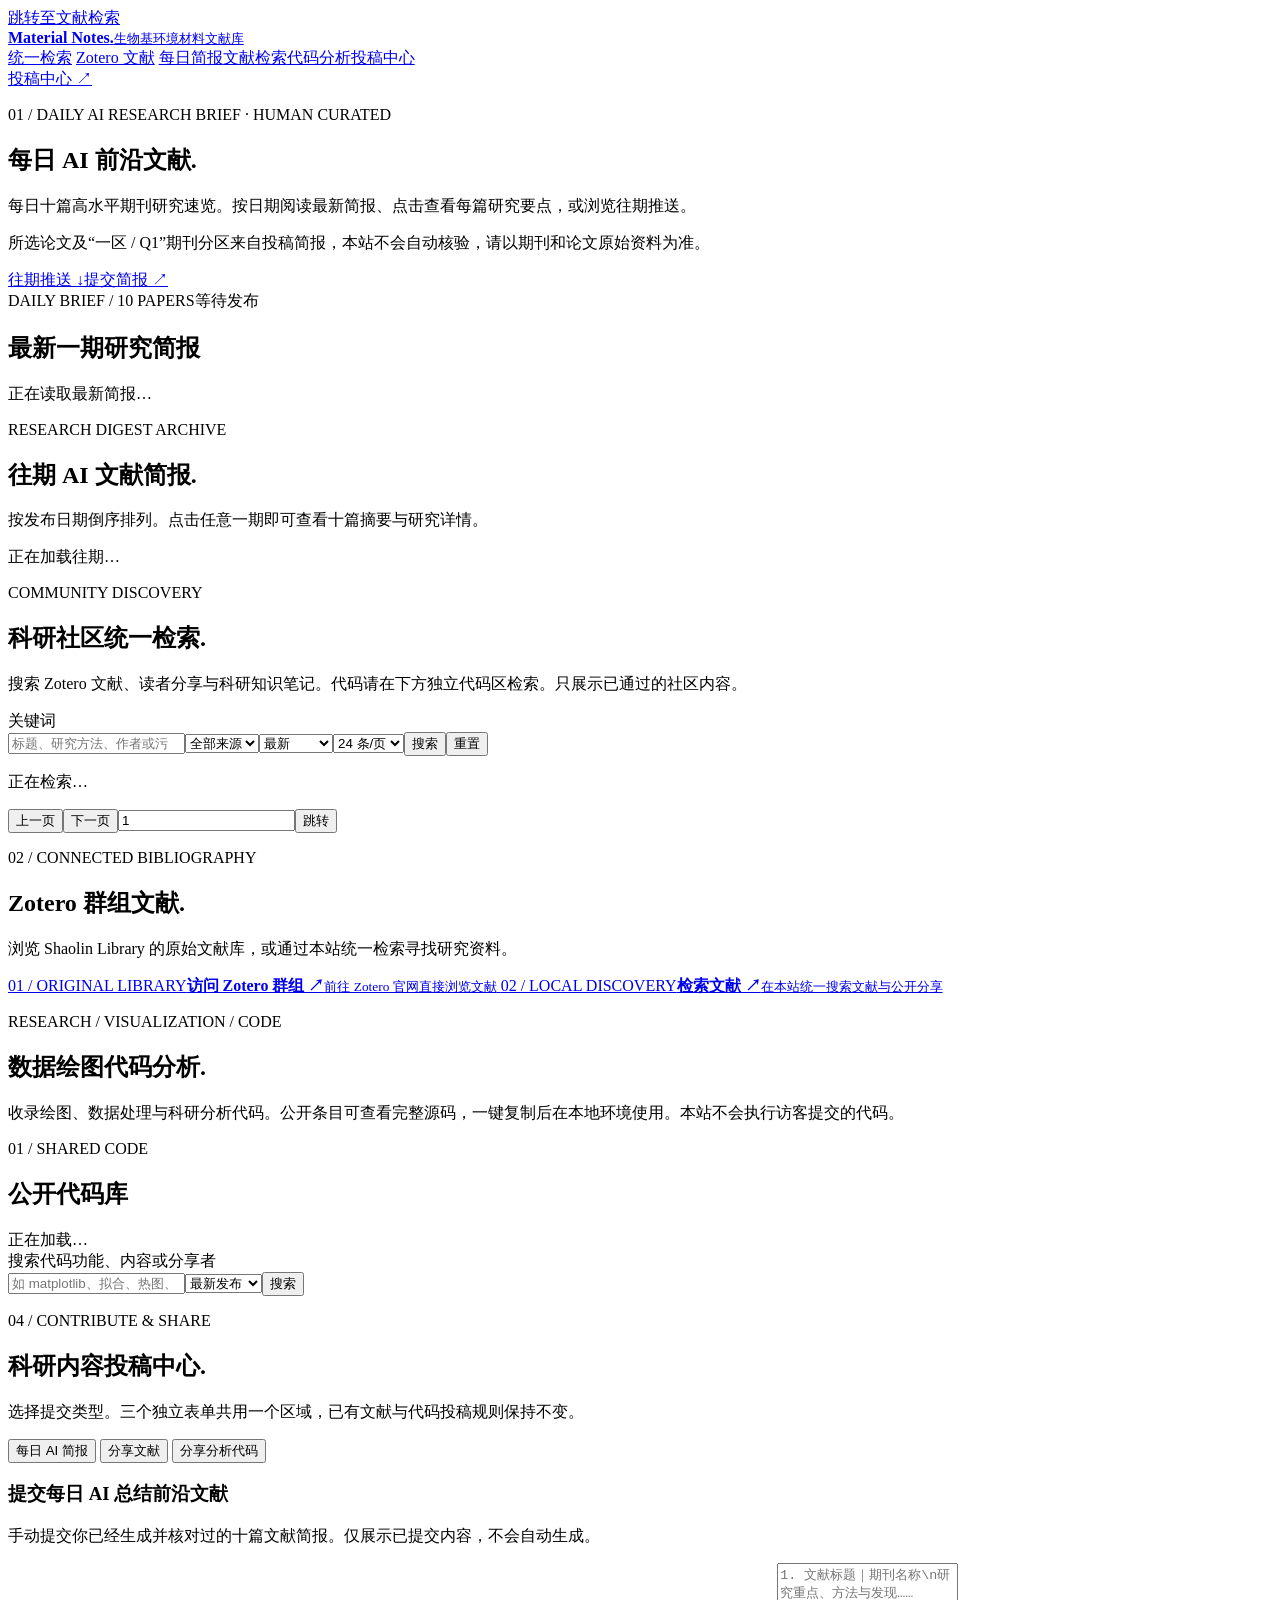
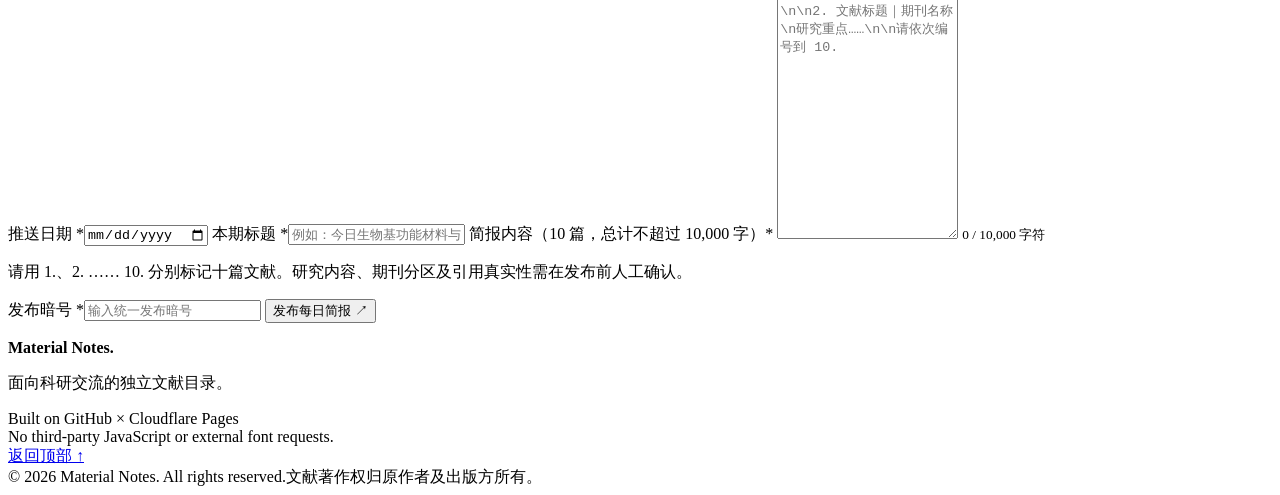
==== public/index.html @ bba7d4b3 "feat: 10000 character AI digests and shared publication passcode across three submissions" ====
<!doctype html>
<html lang="zh-CN">
<head>
  <meta charset="utf-8">
  <meta name="viewport" content="width=device-width, initial-scale=1">
  <meta name="color-scheme" content="light">
  <meta name="theme-color" content="#f6f8f5">
  <meta name="description" content="一个专注于纤维素、半纤维素、木质素与水中新污染物去除的开放式科研文献目录。按材料、污染物、关键词检索和整理文献。">
  <meta property="og:type" content="website">
  <meta property="og:locale" content="zh_CN">
  <meta property="og:title" content="Material Notes｜生物基环境材料文献库">
  <meta property="og:description" content="聚焦木质纤维素基功能材料、水处理与新污染物去除的文献发现和研究笔记。">
  <link rel="icon" href="/favicon.svg" type="image/svg+xml">
  <link rel="stylesheet" href="/styles.css">
  <script src="/app.js" defer></script><script src="/community.js" defer></script><link rel="stylesheet" href="/community.css"><link rel="stylesheet" href="/codes.css"><script src="/codes.js" defer></script><link rel="stylesheet" href="/daily.css"><script src="/daily.js" defer></script>
  <title>Material Notes｜生物基环境材料文献库</title>
</head>
<body>
  <a class="skip-link" href="#community-discovery">跳转至文献检索</a>
  <header class="site-header">
    <div class="shell nav-content">
      <a class="brand" href="/" aria-label="Material Notes 首页">
        <span class="brand-symbol" aria-hidden="true"><span></span><span></span><span></span></span>
        <span class="brand-copy"><strong>Material Notes<span class="brand-dot">.</span></strong><small>生物基环境材料文献库</small></span>
      </a>
      <nav class="main-nav" aria-label="主导航">
        <a href="#community-discovery">统一检索</a>
        <a href="#zotero">Zotero 文献</a>
        <a href="#daily-digest">每日简报</a><a href="#community-discovery">文献检索</a><a href="#code-analysis">代码分析</a><a href="#submission-center">投稿中心</a>
      </nav>
      <a class="nav-cta" href="#submission-center">投稿中心 <span aria-hidden="true">↗</span></a>
    </div>
  </header>

  <main>
    <section class="daily-hero shell" id="daily-digest" aria-labelledby="daily-title">
      <div class="daily-hero-heading">
        <div><p class="section-kicker">01 / DAILY AI RESEARCH BRIEF · HUMAN CURATED</p>
        <h1 id="daily-title">每日 AI 前沿文献<span>.</span></h1>
        <p>每日十篇高水平期刊研究速览。按日期阅读最新简报、点击查看每篇研究要点，或浏览往期推送。</p>
        <p class="daily-disclaimer">所选论文及“一区 / Q1”期刊分区来自投稿简报，本站不会自动核验，请以期刊和论文原始资料为准。</p></div>
        <div class="daily-heading-actions"><a href="#daily-history">往期推送 ↓</a><a href="#submission-center" data-open-submission="digest">提交简报 ↗</a></div>
      </div>
      <div class="daily-current">
        <div class="daily-current-top"><span>DAILY BRIEF / 10 PAPERS</span><span id="daily-current-date">等待发布</span></div>
        <h2 id="daily-current-title">最新一期研究简报</h2>
        <p id="daily-current-status" role="status" aria-live="polite">正在读取最新简报…</p>
        <div id="daily-paper-list" class="daily-paper-list"></div>
      </div>
      <div id="daily-paper-detail" class="daily-detail" hidden>
        <div class="daily-detail-head"><div><small id="daily-detail-number"></small><h3 id="daily-detail-title"></h3></div><button type="button" id="daily-detail-close">关闭详情 ×</button></div>
        <pre id="daily-detail-body"></pre>
      </div>
    </section>
    <section class="daily-history shell" id="daily-history" aria-labelledby="daily-history-title">
      <div class="section-intro"><div><p class="section-kicker">RESEARCH DIGEST ARCHIVE</p><h2 id="daily-history-title">往期 AI 文献简报<span class="heading-period">.</span></h2>
      <p class="section-description">按发布日期倒序排列。点击任意一期即可查看十篇摘要与研究详情。</p></div></div>
      <p id="daily-history-status" role="status" aria-live="polite">正在加载往期…</p>
      <div id="daily-history-list" class="daily-history-list"></div>
      <div id="daily-history-pages" class="daily-history-pages" hidden><button type="button" id="daily-history-prev">上一页</button><span id="daily-history-page"></span><button type="button" id="daily-history-next">下一页</button></div>
    </section>

    

        <section class="community-additions shell" id="community-discovery">
      <div class="section-intro"><div><p class="section-kicker">COMMUNITY DISCOVERY</p><h2>科研社区统一检索<span class="heading-period">.</span></h2><p class="section-description">搜索 Zotero 文献、读者分享与科研知识笔记。代码请在下方独立代码区检索。只展示已通过的社区内容。</p></div></div>
      <form id="unified-form" class="community-panel"><label for="unified-q">关键词</label><div class="community-rows"><input id="unified-q" type="search" maxlength="120" placeholder="标题、研究方法、作者或污染物"><select id="unified-source"><option value="all">全部来源</option><option value="zotero">Zotero</option><option value="community">读者文献</option><option value="knowledge">知识笔记</option></select><select id="unified-sort" aria-label="排序"><option value="newest">最新</option><option value="oldest">最早</option><option value="title">标题 A-Z</option><option value="title_desc">标题 Z-A</option></select><select id="unified-size" aria-label="每页数量"><option value="12">12 条/页</option><option value="24" selected>24 条/页</option><option value="48">48 条/页</option></select><button type="submit">搜索</button><button type="button" id="unified-reset">重置</button></div></form>
      <p id="unified-status" aria-live="polite">正在检索…</p><div id="unified-results"></div>
      <div class="page-controls"><button id="unified-prev" type="button">上一页</button><span id="unified-page"></span><button id="unified-next" type="button">下一页</button><input id="unified-jump" type="number" min="1" value="1" aria-label="跳转页码"><button id="unified-go" type="button">跳转</button></div>
    </section>

<section class="zotero-section shell" id="zotero" aria-labelledby="zotero-title">
      <div class="section-intro">
        <div><p class="section-kicker">02 / CONNECTED BIBLIOGRAPHY</p>
          <h2 id="zotero-title">Zotero 群组文献<span class="heading-period">.</span></h2>
          <p class="section-description">浏览 Shaolin Library 的原始文献库，或通过本站统一检索寻找研究资料。</p>
        </div>
      </div>
      <div class="zotero-link-grid">
        <a class="zotero-link-card" href="https://www.zotero.org/groups/6671409/shaolin_library/library" target="_blank" rel="noopener noreferrer">
          <span>01 / ORIGINAL LIBRARY</span><strong>访问 Zotero 群组 ↗</strong><small>前往 Zotero 官网直接浏览文献</small>
        </a>
        <a class="zotero-link-card" href="#community-discovery">
          <span>02 / LOCAL DISCOVERY</span><strong>检索文献 ↗</strong><small>在本站统一搜索文献与公开分享</small>
        </a>
      </div>
    </section>

    <section class="codes-shell shell" id="code-analysis" aria-labelledby="code-analysis-title">
<div class="codes-hero"><p class="section-kicker">RESEARCH / VISUALIZATION / CODE</p><h2 id="code-analysis-title">数据绘图<span>代码分析.</span></h2><p>收录绘图、数据处理与科研分析代码。公开条目可查看完整源码，一键复制后在本地环境使用。本站不会执行访客提交的代码。</p></div>
<section class="codes-section" id="code-library"><div class="codes-heading"><div><p class="section-kicker">01 / SHARED CODE</p><h2>公开代码库</h2></div><span id="code-result-status" role="status" aria-live="polite">正在加载…</span></div>
<form id="code-search-form" class="codes-filter"><label for="code-search">搜索代码功能、内容或分享者</label><div class="codes-filter-row"><input id="code-search" type="search" maxlength="120" placeholder="如 matplotlib、拟合、热图、wsl"><select id="code-sort" aria-label="排序"><option value="newest">最新发布</option><option value="oldest">最早发布</option><option value="title">标题 A–Z</option><option value="title_desc">标题 Z–A</option></select><button type="submit">搜索</button></div></form>
<div id="code-list" class="code-list"></div><div class="code-pages" id="code-pages" hidden><button type="button" id="code-prev">上一页</button><span id="code-page"></span><button type="button" id="code-next">下一页</button></div>
</section>
<section class="codes-section" id="code-detail" hidden><div class="codes-heading"><div><p class="section-kicker">02 / SOURCE CODE</p><h2 id="code-detail-title">完整代码</h2></div><button type="button" id="code-copy">复制全部代码</button></div><p id="code-detail-meta"></p><pre class="code-preview"><code id="code-full"></code></pre><button type="button" id="code-close">收起代码</button><p id="code-copy-status" aria-live="polite"></p></section>

    </section>
    <section class="submission-center shell" id="submission-center" aria-labelledby="submission-heading">
      <div class="section-intro"><div><p class="section-kicker">04 / CONTRIBUTE & SHARE</p><h2 id="submission-heading">科研内容投稿中心<span class="heading-period">.</span></h2>
      <p class="section-description">选择提交类型。三个独立表单共用一个区域，已有文献与代码投稿规则保持不变。</p></div></div>
      <div class="submission-tabs" role="tablist" aria-label="选择投稿类型">
        <button type="button" role="tab" aria-selected="true" aria-controls="daily-submit-panel" id="submission-tab-digest" data-submission-tab="digest">每日 AI 简报</button>
        <button type="button" role="tab" aria-selected="false" aria-controls="new-sharing" id="submission-tab-paper" data-submission-tab="paper" tabindex="-1">分享文献</button>
        <button type="button" role="tab" aria-selected="false" aria-controls="code-publish" id="submission-tab-code" data-submission-tab="code" tabindex="-1">分享分析代码</button>
      </div>
      <section class="submit-panel" id="daily-submit-panel" role="tabpanel" aria-labelledby="submission-tab-digest">
        <div class="daily-submit-intro"><h3>提交每日 AI 总结前沿文献</h3>
        <p>手动提交你已经生成并核对过的十篇文献简报。仅展示已提交内容，不会自动生成。</p></div>
        <form id="daily-submit-form" class="daily-submit-form">
          <label for="daily-submit-date">推送日期 *</label><input id="daily-submit-date" type="date" required>
          <label for="daily-submit-headline">本期标题 *</label><input id="daily-submit-headline" type="text" maxlength="120" minlength="2" required placeholder="例如：今日生物基功能材料与新污染物研究精选">
          <label for="daily-submit-body">简报内容（10 篇，总计不超过 10,000 字）*</label>
          <textarea id="daily-submit-body" maxlength="10000" rows="18" required placeholder="1. 文献标题｜期刊名称\n研究重点、方法与发现……\n\n2. 文献标题｜期刊名称\n研究重点……\n\n请依次编号到 10."></textarea>
          <small class="field-counter" id="daily-submit-count">0 / 10,000 字符</small>
          <p class="daily-submit-note">请用 1.、2. …… 10. 分别标记十篇文献。研究内容、期刊分区及引用真实性需在发布前人工确认。</p>
          <label for="daily-submit-token">发布暗号 *</label><input id="daily-submit-token" type="password" autocomplete="off" required placeholder="输入统一发布暗号">
          <button type="submit" id="daily-submit-button">发布每日简报 ↗</button>
          <p id="daily-submit-feedback" role="status" aria-live="polite"></p>
        </form>
      </section>
          <section class="submit-panel" id="new-sharing" role="tabpanel" aria-labelledby="submission-tab-paper" hidden>
      <div class="section-intro"><div>
        <p class="section-kicker">COMMUNITY SUBMISSION</p>
        <h2>分享你读过的文献<span class="heading-period">.</span></h2>
        <p class="section-description">填写文献题目、简要总结、姓名首字母与发布暗号，验证通过后立即公开。</p>
      </div></div>
      <form id="new-community-form" class="community-panel">
        <label for="new-title">文献题目 <span aria-hidden="true">*</span></label>
        <input id="new-title" name="title" type="text" required maxlength="2000" placeholder="文献题目（6–50 词）" autocomplete="off"><small class="field-counter" id="new-title-count" aria-live="polite">0 / 6–50 词</small>
        <label for="new-summary">简要总结 <span aria-hidden="true">*</span></label>
        <textarea id="new-summary" name="summary" required maxlength="20000" rows="6" placeholder="用自己的语言总结研究发现（24–200 词）"></textarea><small class="field-counter" id="new-summary-count" aria-live="polite">0 / 24–200 词</small>
        <label for="new-initials">提交者姓名首字母 <span aria-hidden="true">*</span></label>
        <input id="new-initials" name="submitter_initials" type="text" required minlength="1" maxlength="12" pattern="[A-Za-z]{1,12}" autocomplete="off" placeholder="例如：王少林 → wsl">
        <label for="new-code">发布暗号 <span aria-hidden="true">*</span></label>
        <input id="new-code" name="approval_code" type="password" required maxlength="128" autocomplete="off" placeholder="填写发布暗号">
        <p class="submit-hint">题目 6–50 词、总结 24–200 词，并且暗号正确，即可自动通过并公开。中文按字、英文按词统计。请勿公开受版权保护的全文。</p>
        <button id="new-submit" type="submit">提交并公开文献</button>
        <p id="new-feedback" role="status" aria-live="polite"></p>
      </form>
    </section>
      <section class="submit-panel" id="code-publish" role="tabpanel" aria-labelledby="submission-tab-code" hidden><div class="codes-heading"><div><p class="section-kicker">03 / SHARE YOUR WORK</p><h2>提交数据绘图与分析代码</h2></div></div><form id="code-form" class="code-publish-form">
<label for="code-title">分享代码功能名称 <span>*</span></label><input id="code-title" required maxlength="2000" minlength="2" placeholder="代码功能名称（少于 30 词）"><small class="field-counter" id="code-title-count" aria-live="polite">0 / 29 词</small>
<label for="code-body">详细代码 <span>*</span></label><textarea id="code-body" required minlength="10" maxlength="200000" rows="15" spellcheck="false" placeholder="粘贴完整代码（10–200,000 字符），建议添加依赖与运行说明。"></textarea><small class="field-counter" id="code-body-count" aria-live="polite">0 / 200,000 字符</small>
<label for="code-author">提交者姓名首字母 <span>*</span></label><input id="code-author" required pattern="[A-Za-z]{1,12}" maxlength="12" placeholder="例如：王少林 → wsl">
<label for="code-secret">发布暗号 <span>*</span></label><input id="code-secret" type="password" required maxlength="128" autocomplete="off" placeholder="输入代码分享暗号">
<p class="codes-hint">提交成功后直接在本站下方独立代码库公开，可在代码库中搜索并一键复制。请仅发布你有权分享的代码，勿包含密码、API Key 或个人数据。</p><button id="code-submit" type="submit">提交并公开代码 ↗</button><p id="code-form-feedback" role="status" aria-live="polite"></p></form></section>
    </section>
    </main>
  <footer class="site-footer">
    <div class="shell footer-inner"><div><strong>Material Notes<span class="brand-dot">.</span></strong><p>面向科研交流的独立文献目录。</p></div><div class="footer-middle">Built on GitHub × Cloudflare Pages<br><span>No third-party JavaScript or external font requests.</span></div><a href="#daily-digest" class="footer-top">返回顶部 ↑</a></div>
    <div class="shell footer-bottom"><span>© <span id="current-year">2026</span> Material Notes. All rights reserved.</span><span>文献著作权归原作者及出版方所有。</span></div>
  </footer>
</body>
</html>
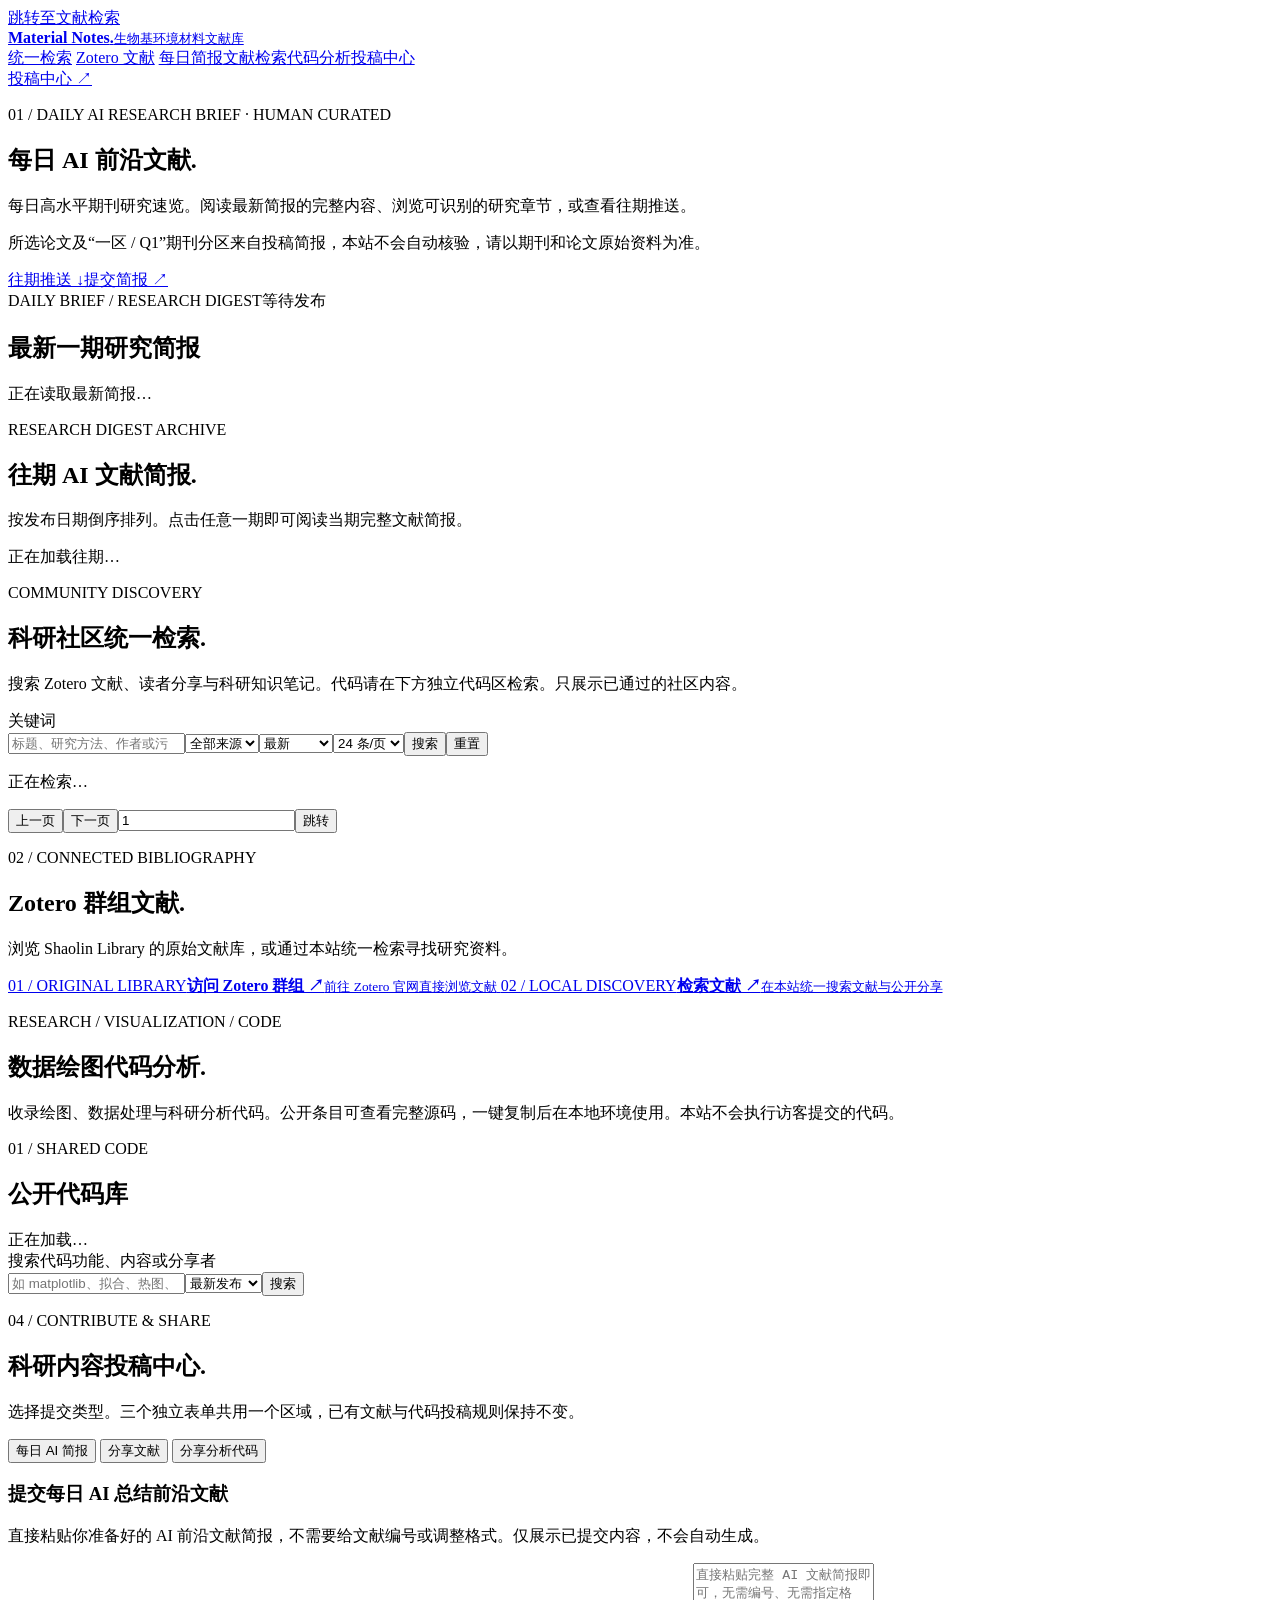
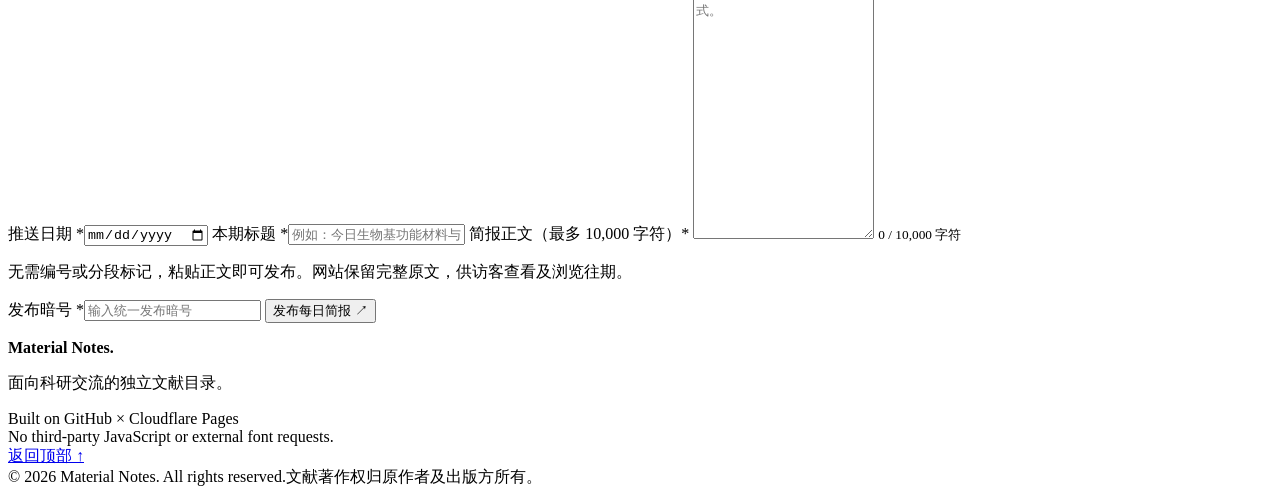
==== commit b6ea79c6: "fix: publish unnumbered AI digests as-is and offer full-text reading with optional sections" ====
--- a/public/index.html
+++ b/public/index.html
@@ -37,12 +37,12 @@
       <div class="daily-hero-heading">
         <div><p class="section-kicker">01 / DAILY AI RESEARCH BRIEF · HUMAN CURATED</p>
         <h1 id="daily-title">每日 AI 前沿文献<span>.</span></h1>
-        <p>每日十篇高水平期刊研究速览。按日期阅读最新简报、点击查看每篇研究要点，或浏览往期推送。</p>
+        <p>每日高水平期刊研究速览。阅读最新简报的完整内容、浏览可识别的研究章节，或查看往期推送。</p>
         <p class="daily-disclaimer">所选论文及“一区 / Q1”期刊分区来自投稿简报，本站不会自动核验，请以期刊和论文原始资料为准。</p></div>
         <div class="daily-heading-actions"><a href="#daily-history">往期推送 ↓</a><a href="#submission-center" data-open-submission="digest">提交简报 ↗</a></div>
       </div>
       <div class="daily-current">
-        <div class="daily-current-top"><span>DAILY BRIEF / 10 PAPERS</span><span id="daily-current-date">等待发布</span></div>
+        <div class="daily-current-top"><span>DAILY BRIEF / RESEARCH DIGEST</span><span id="daily-current-date">等待发布</span></div>
         <h2 id="daily-current-title">最新一期研究简报</h2>
         <p id="daily-current-status" role="status" aria-live="polite">正在读取最新简报…</p>
         <div id="daily-paper-list" class="daily-paper-list"></div>
@@ -54,7 +54,7 @@
     </section>
     <section class="daily-history shell" id="daily-history" aria-labelledby="daily-history-title">
       <div class="section-intro"><div><p class="section-kicker">RESEARCH DIGEST ARCHIVE</p><h2 id="daily-history-title">往期 AI 文献简报<span class="heading-period">.</span></h2>
-      <p class="section-description">按发布日期倒序排列。点击任意一期即可查看十篇摘要与研究详情。</p></div></div>
+      <p class="section-description">按发布日期倒序排列。点击任意一期即可阅读当期完整文献简报。</p></div></div>
       <p id="daily-history-status" role="status" aria-live="polite">正在加载往期…</p>
       <div id="daily-history-list" class="daily-history-list"></div>
       <div id="daily-history-pages" class="daily-history-pages" hidden><button type="button" id="daily-history-prev">上一页</button><span id="daily-history-page"></span><button type="button" id="daily-history-next">下一页</button></div>
@@ -105,14 +105,14 @@
       </div>
       <section class="submit-panel" id="daily-submit-panel" role="tabpanel" aria-labelledby="submission-tab-digest">
         <div class="daily-submit-intro"><h3>提交每日 AI 总结前沿文献</h3>
-        <p>手动提交你已经生成并核对过的十篇文献简报。仅展示已提交内容，不会自动生成。</p></div>
+        <p>直接粘贴你准备好的 AI 前沿文献简报，不需要给文献编号或调整格式。仅展示已提交内容，不会自动生成。</p></div>
         <form id="daily-submit-form" class="daily-submit-form">
           <label for="daily-submit-date">推送日期 *</label><input id="daily-submit-date" type="date" required>
           <label for="daily-submit-headline">本期标题 *</label><input id="daily-submit-headline" type="text" maxlength="120" minlength="2" required placeholder="例如：今日生物基功能材料与新污染物研究精选">
-          <label for="daily-submit-body">简报内容（10 篇，总计不超过 10,000 字）*</label>
-          <textarea id="daily-submit-body" maxlength="10000" rows="18" required placeholder="1. 文献标题｜期刊名称\n研究重点、方法与发现……\n\n2. 文献标题｜期刊名称\n研究重点……\n\n请依次编号到 10."></textarea>
+          <label for="daily-submit-body">简报正文（最多 10,000 字符）*</label>
+          <textarea id="daily-submit-body" maxlength="10000" rows="18" required placeholder="直接粘贴完整 AI 文献简报即可，无需编号、无需指定格式。"></textarea>
           <small class="field-counter" id="daily-submit-count">0 / 10,000 字符</small>
-          <p class="daily-submit-note">请用 1.、2. …… 10. 分别标记十篇文献。研究内容、期刊分区及引用真实性需在发布前人工确认。</p>
+          <p class="daily-submit-note">无需编号或分段标记，粘贴正文即可发布。网站保留完整原文，供访客查看及浏览往期。</p>
           <label for="daily-submit-token">发布暗号 *</label><input id="daily-submit-token" type="password" autocomplete="off" required placeholder="输入统一发布暗号">
           <button type="submit" id="daily-submit-button">发布每日简报 ↗</button>
           <p id="daily-submit-feedback" role="status" aria-live="polite"></p>
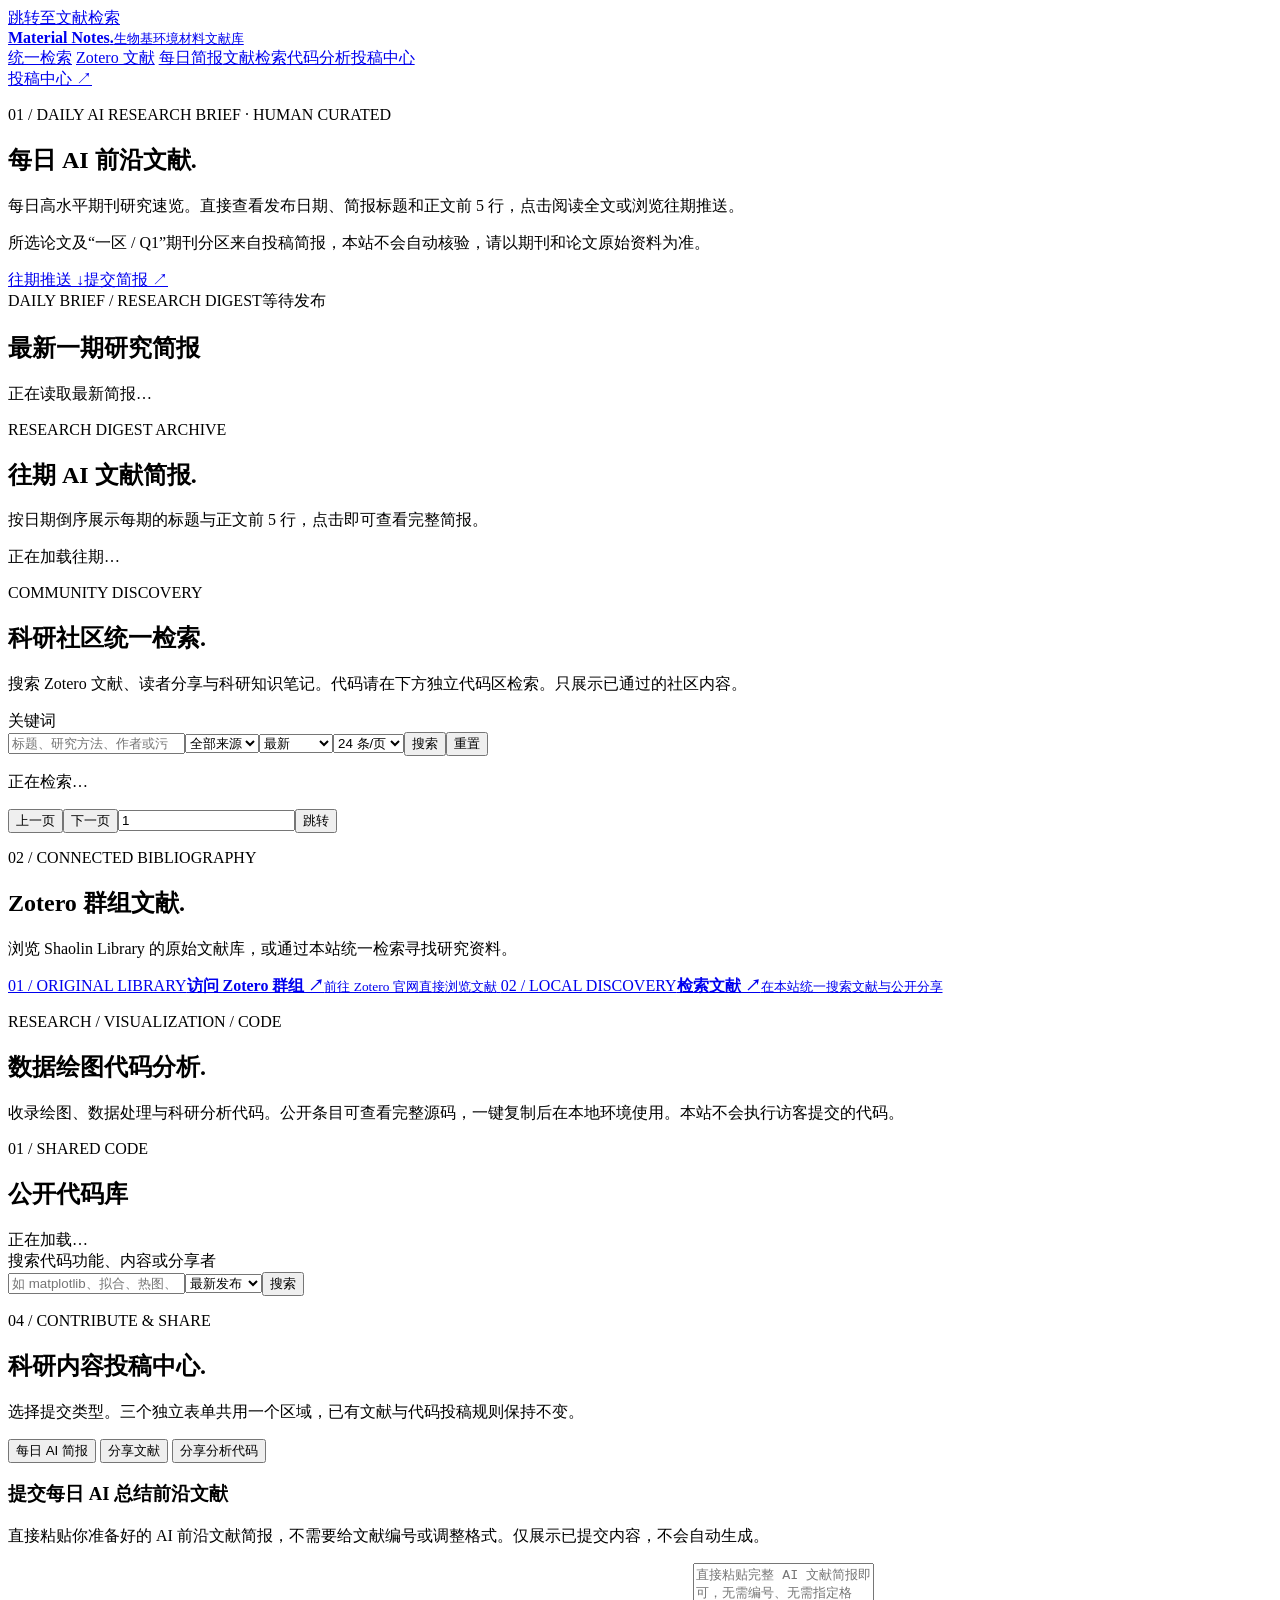
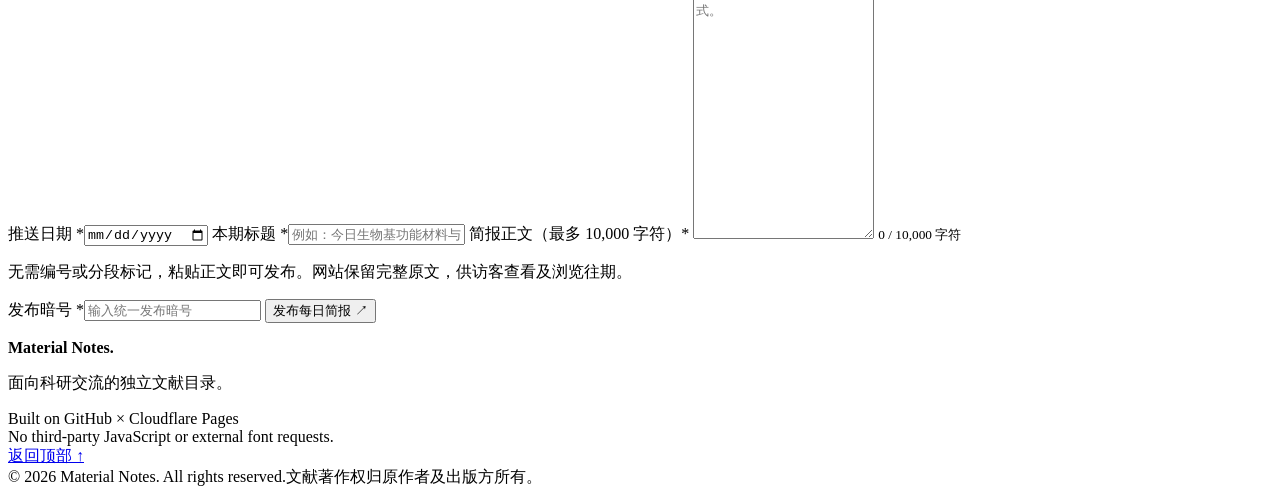
==== commit eea598ac: "simplify daily digests to date, title and first five text lines; remove section parsing" ====
--- a/public/index.html
+++ b/public/index.html
@@ -37,7 +37,7 @@
       <div class="daily-hero-heading">
         <div><p class="section-kicker">01 / DAILY AI RESEARCH BRIEF · HUMAN CURATED</p>
         <h1 id="daily-title">每日 AI 前沿文献<span>.</span></h1>
-        <p>每日高水平期刊研究速览。阅读最新简报的完整内容、浏览可识别的研究章节，或查看往期推送。</p>
+        <p>每日高水平期刊研究速览。直接查看发布日期、简报标题和正文前 5 行，点击阅读全文或浏览往期推送。</p>
         <p class="daily-disclaimer">所选论文及“一区 / Q1”期刊分区来自投稿简报，本站不会自动核验，请以期刊和论文原始资料为准。</p></div>
         <div class="daily-heading-actions"><a href="#daily-history">往期推送 ↓</a><a href="#submission-center" data-open-submission="digest">提交简报 ↗</a></div>
       </div>
@@ -45,7 +45,8 @@
         <div class="daily-current-top"><span>DAILY BRIEF / RESEARCH DIGEST</span><span id="daily-current-date">等待发布</span></div>
         <h2 id="daily-current-title">最新一期研究简报</h2>
         <p id="daily-current-status" role="status" aria-live="polite">正在读取最新简报…</p>
-        <div id="daily-paper-list" class="daily-paper-list"></div>
+        <pre id="daily-current-preview" class="daily-preview" hidden></pre>
+        <button type="button" id="daily-current-read" class="daily-read-button" hidden>阅读全文 ↗</button>
       </div>
       <div id="daily-paper-detail" class="daily-detail" hidden>
         <div class="daily-detail-head"><div><small id="daily-detail-number"></small><h3 id="daily-detail-title"></h3></div><button type="button" id="daily-detail-close">关闭详情 ×</button></div>
@@ -54,7 +55,7 @@
     </section>
     <section class="daily-history shell" id="daily-history" aria-labelledby="daily-history-title">
       <div class="section-intro"><div><p class="section-kicker">RESEARCH DIGEST ARCHIVE</p><h2 id="daily-history-title">往期 AI 文献简报<span class="heading-period">.</span></h2>
-      <p class="section-description">按发布日期倒序排列。点击任意一期即可阅读当期完整文献简报。</p></div></div>
+      <p class="section-description">按日期倒序展示每期的标题与正文前 5 行，点击即可查看完整简报。</p></div></div>
       <p id="daily-history-status" role="status" aria-live="polite">正在加载往期…</p>
       <div id="daily-history-list" class="daily-history-list"></div>
       <div id="daily-history-pages" class="daily-history-pages" hidden><button type="button" id="daily-history-prev">上一页</button><span id="daily-history-page"></span><button type="button" id="daily-history-next">下一页</button></div>
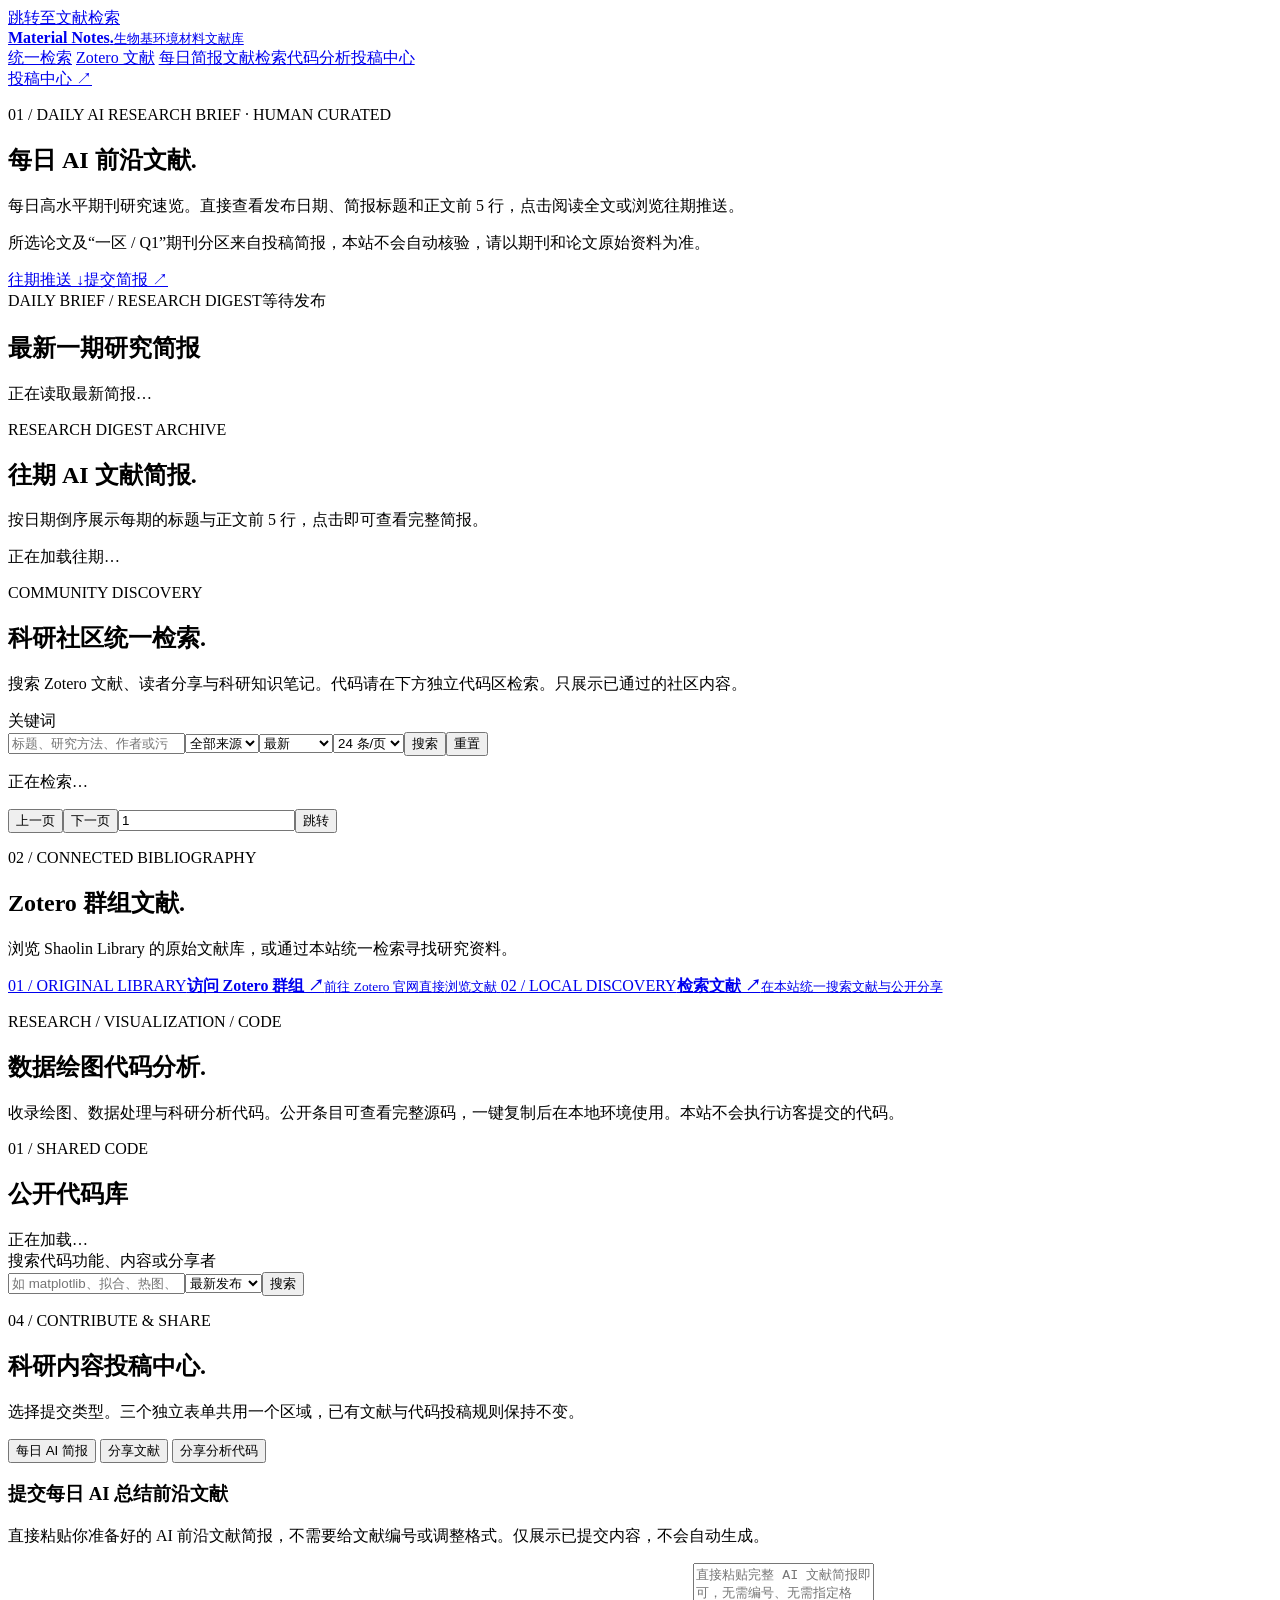
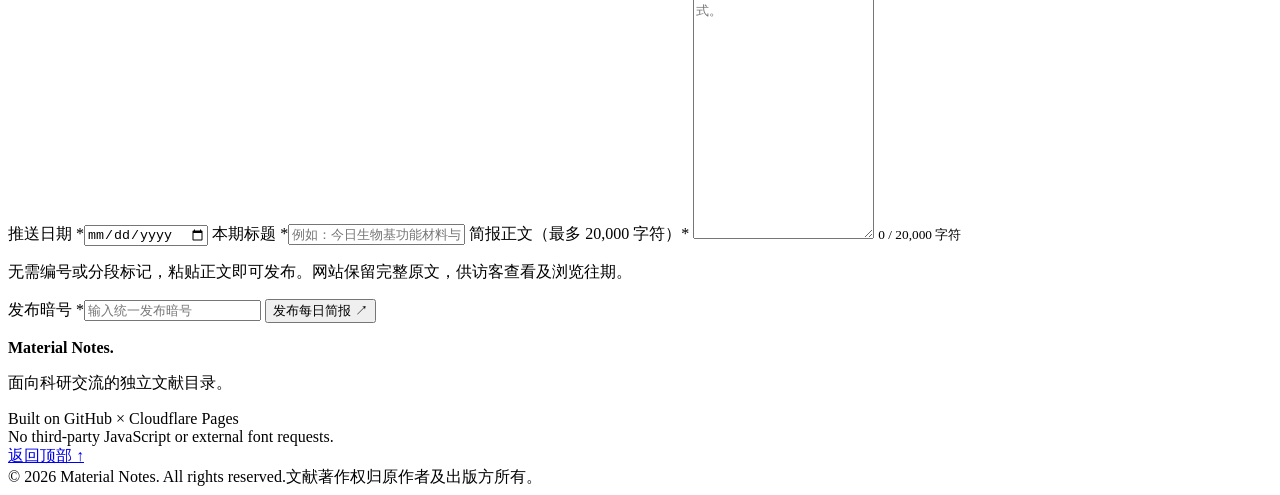
==== commit 37eca2ee: "feat: increase daily AI digest publication limit to 20000 characters" ====
--- a/public/index.html
+++ b/public/index.html
@@ -110,9 +110,9 @@
         <form id="daily-submit-form" class="daily-submit-form">
           <label for="daily-submit-date">推送日期 *</label><input id="daily-submit-date" type="date" required>
           <label for="daily-submit-headline">本期标题 *</label><input id="daily-submit-headline" type="text" maxlength="120" minlength="2" required placeholder="例如：今日生物基功能材料与新污染物研究精选">
-          <label for="daily-submit-body">简报正文（最多 10,000 字符）*</label>
-          <textarea id="daily-submit-body" maxlength="10000" rows="18" required placeholder="直接粘贴完整 AI 文献简报即可，无需编号、无需指定格式。"></textarea>
-          <small class="field-counter" id="daily-submit-count">0 / 10,000 字符</small>
+          <label for="daily-submit-body">简报正文（最多 20,000 字符）*</label>
+          <textarea id="daily-submit-body" maxlength="20000" rows="18" required placeholder="直接粘贴完整 AI 文献简报即可，无需编号、无需指定格式。"></textarea>
+          <small class="field-counter" id="daily-submit-count">0 / 20,000 字符</small>
           <p class="daily-submit-note">无需编号或分段标记，粘贴正文即可发布。网站保留完整原文，供访客查看及浏览往期。</p>
           <label for="daily-submit-token">发布暗号 *</label><input id="daily-submit-token" type="password" autocomplete="off" required placeholder="输入统一发布暗号">
           <button type="submit" id="daily-submit-button">发布每日简报 ↗</button>
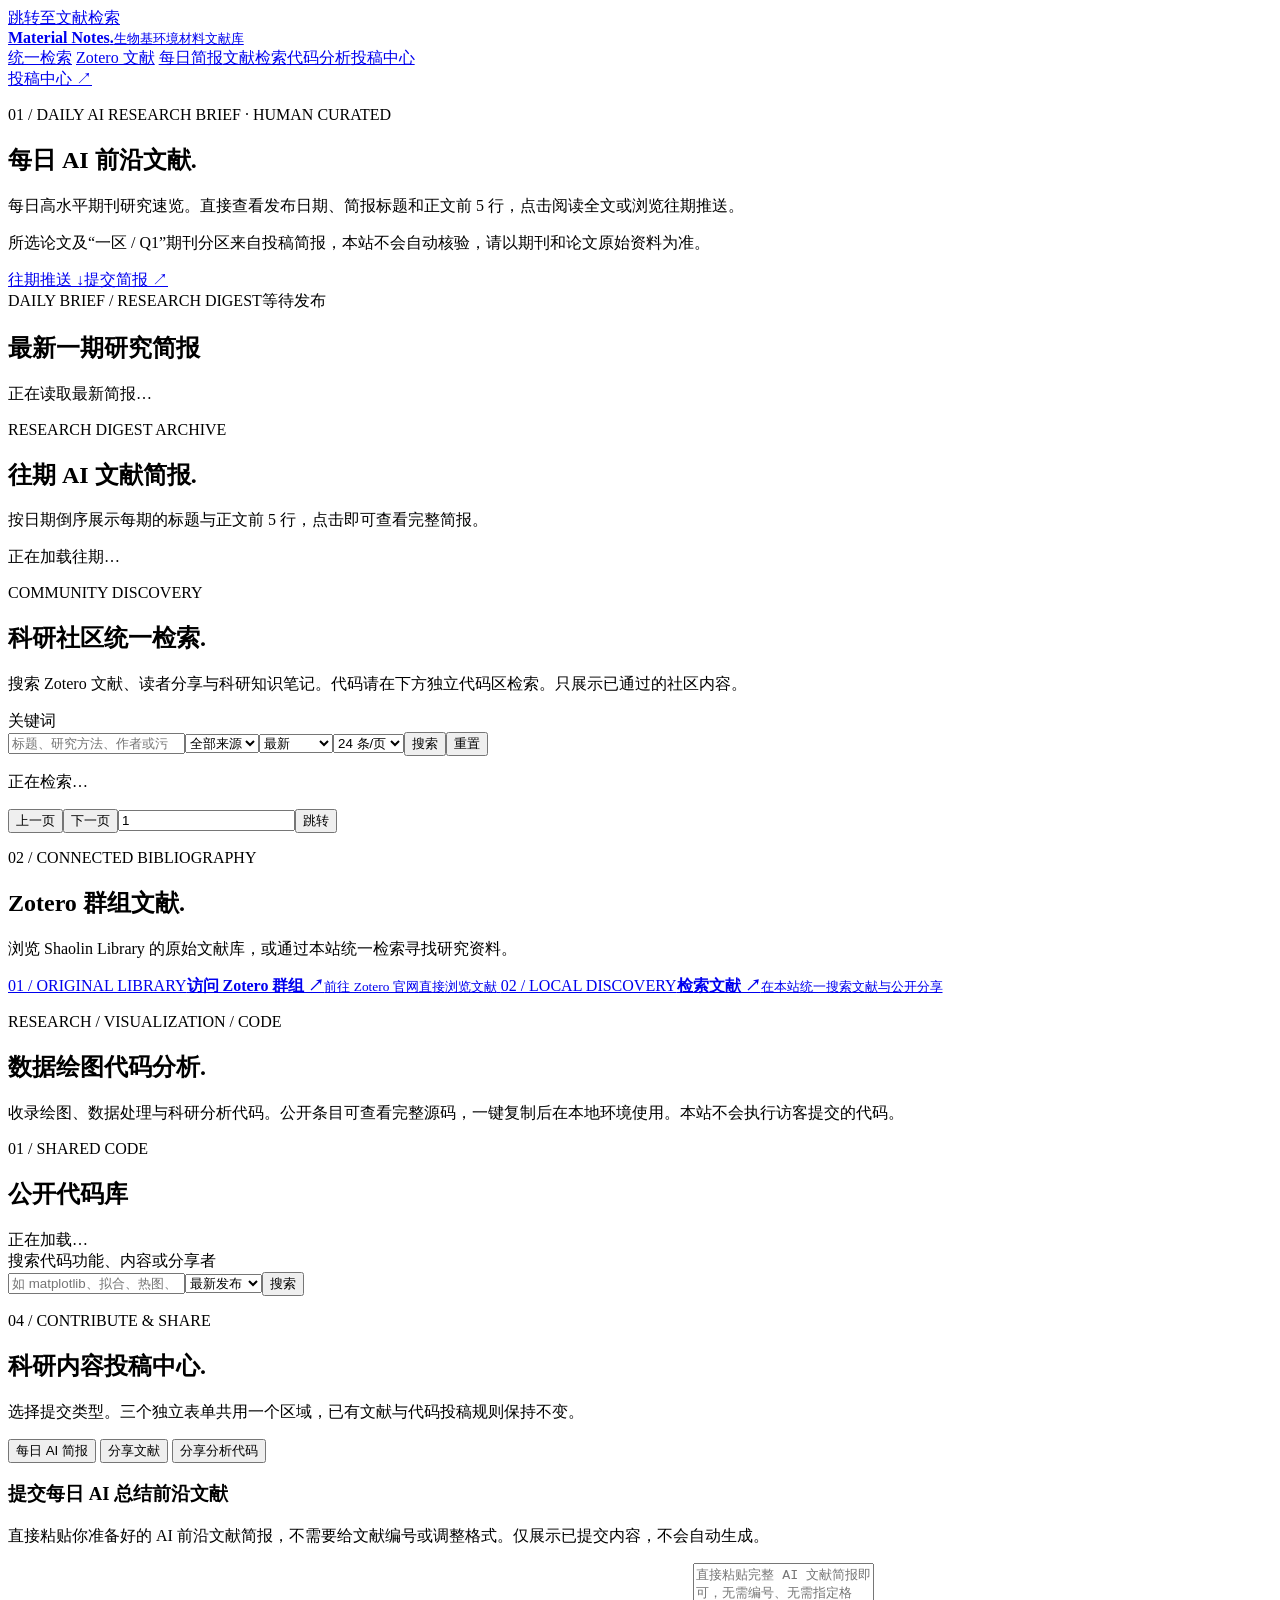
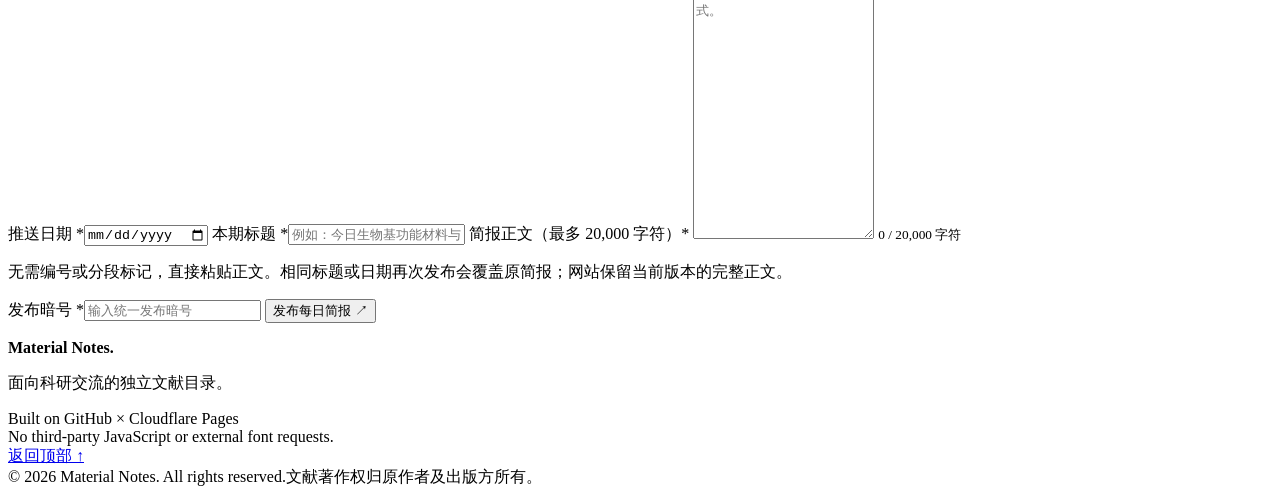
==== commit c89dcea7: "feat: overwrite daily briefs, literature and analysis code when publication title matches" ====
--- a/public/index.html
+++ b/public/index.html
@@ -113,7 +113,7 @@
           <label for="daily-submit-body">简报正文（最多 20,000 字符）*</label>
           <textarea id="daily-submit-body" maxlength="20000" rows="18" required placeholder="直接粘贴完整 AI 文献简报即可，无需编号、无需指定格式。"></textarea>
           <small class="field-counter" id="daily-submit-count">0 / 20,000 字符</small>
-          <p class="daily-submit-note">无需编号或分段标记，粘贴正文即可发布。网站保留完整原文，供访客查看及浏览往期。</p>
+          <p class="daily-submit-note">无需编号或分段标记，直接粘贴正文。相同标题或日期再次发布会覆盖原简报；网站保留当前版本的完整正文。</p>
           <label for="daily-submit-token">发布暗号 *</label><input id="daily-submit-token" type="password" autocomplete="off" required placeholder="输入统一发布暗号">
           <button type="submit" id="daily-submit-button">发布每日简报 ↗</button>
           <p id="daily-submit-feedback" role="status" aria-live="polite"></p>
@@ -134,7 +134,7 @@
         <input id="new-initials" name="submitter_initials" type="text" required minlength="1" maxlength="12" pattern="[A-Za-z]{1,12}" autocomplete="off" placeholder="例如：王少林 → wsl">
         <label for="new-code">发布暗号 <span aria-hidden="true">*</span></label>
         <input id="new-code" name="approval_code" type="password" required maxlength="128" autocomplete="off" placeholder="填写发布暗号">
-        <p class="submit-hint">题目 6–50 词、总结 24–200 词，并且暗号正确，即可自动通过并公开。中文按字、英文按词统计。请勿公开受版权保护的全文。</p>
+        <p class="submit-hint">题目 6–50 词、总结 24–200 词；暗号正确后公开。相同标题再次提交会覆盖已有文献及署名。中文按字、英文按词统计。请勿公开受版权保护的全文。</p>
         <button id="new-submit" type="submit">提交并公开文献</button>
         <p id="new-feedback" role="status" aria-live="polite"></p>
       </form>
@@ -144,7 +144,7 @@
 <label for="code-body">详细代码 <span>*</span></label><textarea id="code-body" required minlength="10" maxlength="200000" rows="15" spellcheck="false" placeholder="粘贴完整代码（10–200,000 字符），建议添加依赖与运行说明。"></textarea><small class="field-counter" id="code-body-count" aria-live="polite">0 / 200,000 字符</small>
 <label for="code-author">提交者姓名首字母 <span>*</span></label><input id="code-author" required pattern="[A-Za-z]{1,12}" maxlength="12" placeholder="例如：王少林 → wsl">
 <label for="code-secret">发布暗号 <span>*</span></label><input id="code-secret" type="password" required maxlength="128" autocomplete="off" placeholder="输入代码分享暗号">
-<p class="codes-hint">提交成功后直接在本站下方独立代码库公开，可在代码库中搜索并一键复制。请仅发布你有权分享的代码，勿包含密码、API Key 或个人数据。</p><button id="code-submit" type="submit">提交并公开代码 ↗</button><p id="code-form-feedback" role="status" aria-live="polite"></p></form></section>
+<p class="codes-hint">提交后在下方独立代码库公开；相同功能名称再次提交会直接覆盖旧代码与署名，并支持一键复制。请仅发布你有权分享的代码，勿包含密码、API Key 或个人数据。</p><button id="code-submit" type="submit">提交并公开代码 ↗</button><p id="code-form-feedback" role="status" aria-live="polite"></p></form></section>
     </section>
     </main>
   <footer class="site-footer">
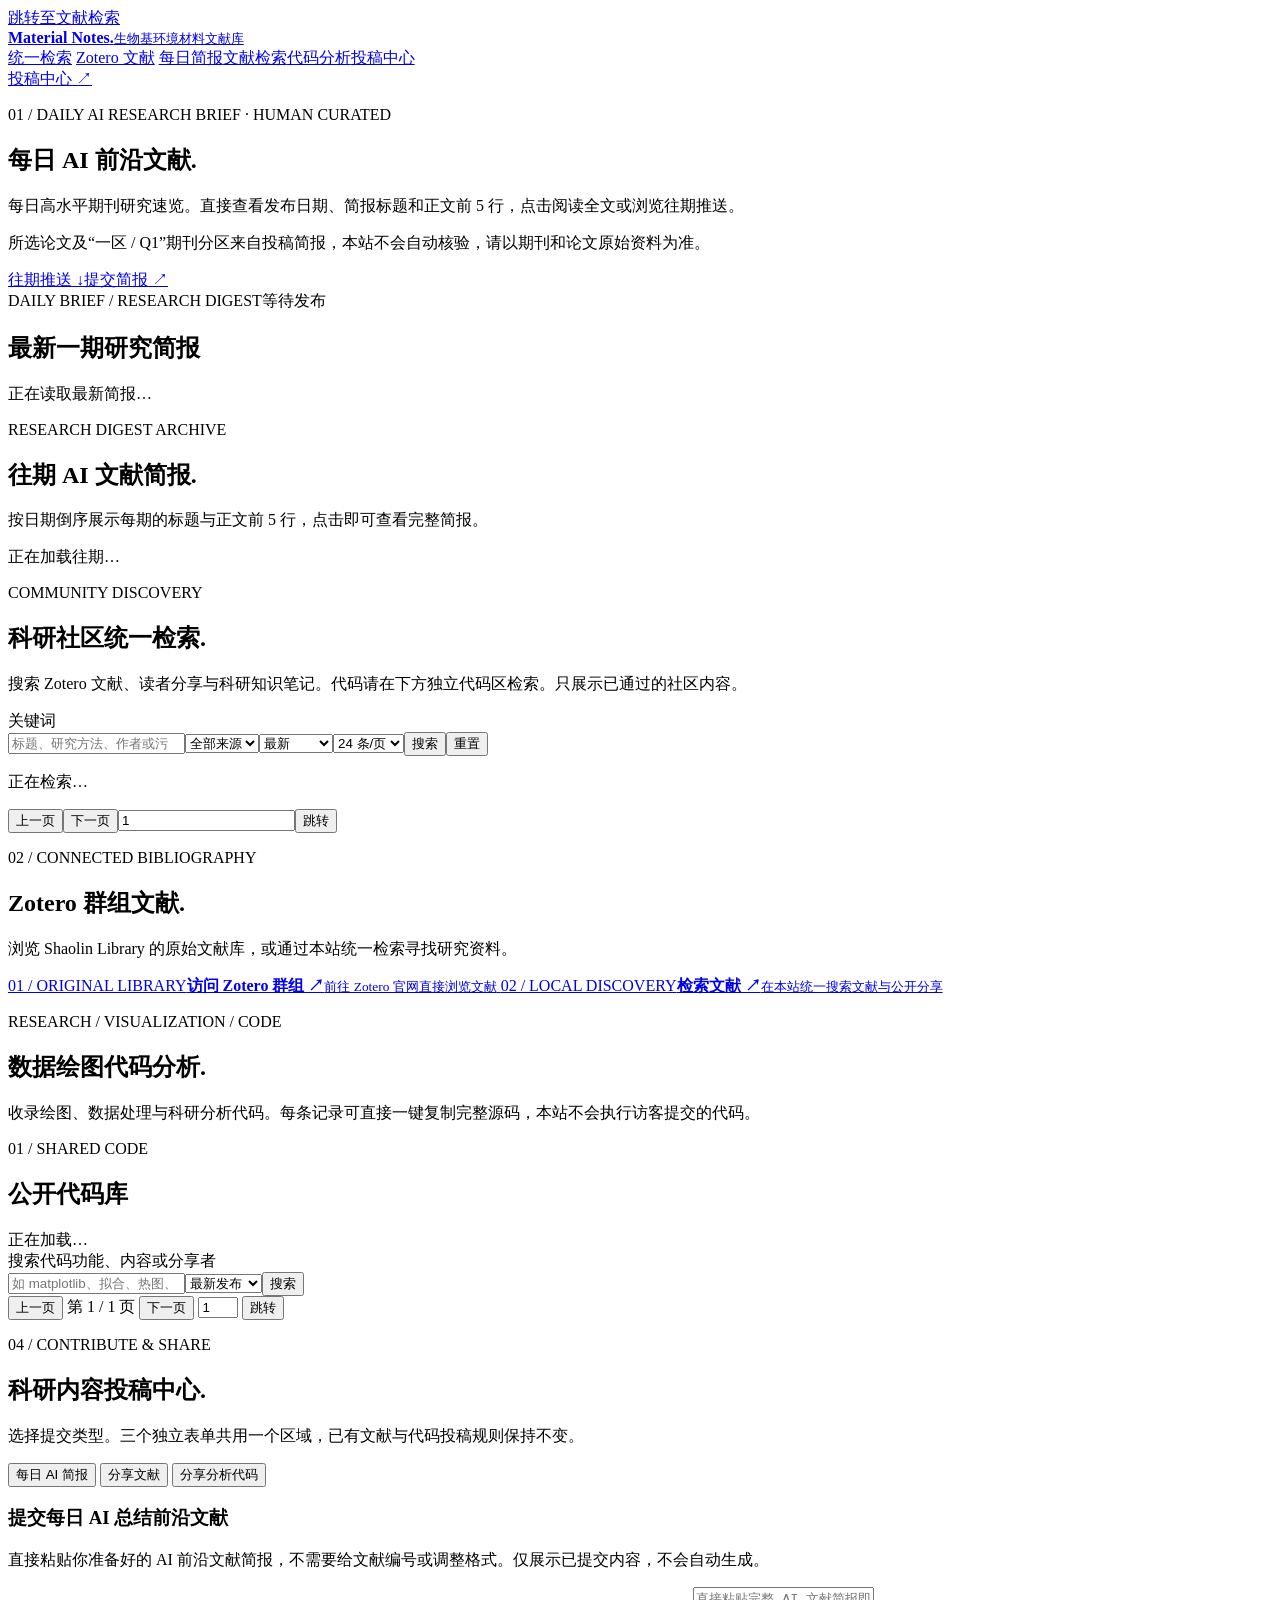
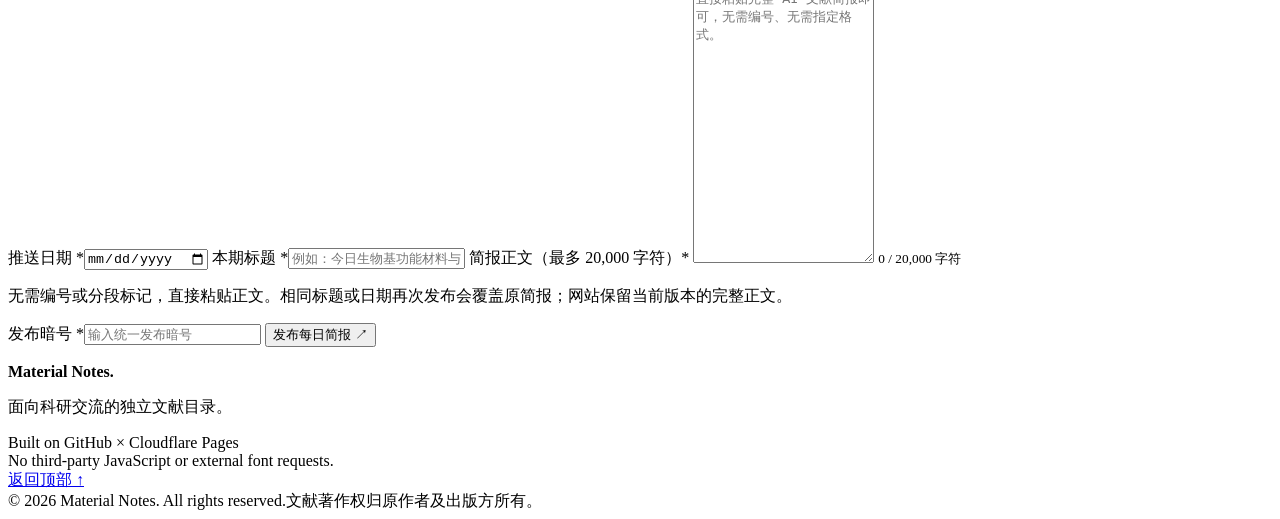
==== commit e2bce634: "feat: render code library as compact copy-only list with page jump" ====
--- a/public/index.html
+++ b/public/index.html
@@ -88,12 +88,19 @@
     </section>
 
     <section class="codes-shell shell" id="code-analysis" aria-labelledby="code-analysis-title">
-<div class="codes-hero"><p class="section-kicker">RESEARCH / VISUALIZATION / CODE</p><h2 id="code-analysis-title">数据绘图<span>代码分析.</span></h2><p>收录绘图、数据处理与科研分析代码。公开条目可查看完整源码，一键复制后在本地环境使用。本站不会执行访客提交的代码。</p></div>
+<div class="codes-hero"><p class="section-kicker">RESEARCH / VISUALIZATION / CODE</p><h2 id="code-analysis-title">数据绘图<span>代码分析.</span></h2><p>收录绘图、数据处理与科研分析代码。每条记录可直接一键复制完整源码，本站不会执行访客提交的代码。</p></div>
 <section class="codes-section" id="code-library"><div class="codes-heading"><div><p class="section-kicker">01 / SHARED CODE</p><h2>公开代码库</h2></div><span id="code-result-status" role="status" aria-live="polite">正在加载…</span></div>
 <form id="code-search-form" class="codes-filter"><label for="code-search">搜索代码功能、内容或分享者</label><div class="codes-filter-row"><input id="code-search" type="search" maxlength="120" placeholder="如 matplotlib、拟合、热图、wsl"><select id="code-sort" aria-label="排序"><option value="newest">最新发布</option><option value="oldest">最早发布</option><option value="title">标题 A–Z</option><option value="title_desc">标题 Z–A</option></select><button type="submit">搜索</button></div></form>
-<div id="code-list" class="code-list"></div><div class="code-pages" id="code-pages" hidden><button type="button" id="code-prev">上一页</button><span id="code-page"></span><button type="button" id="code-next">下一页</button></div>
+<div id="code-list" class="code-list" aria-live="polite"></div>
+<div class="code-pages" id="code-pages" role="navigation" aria-label="公开代码库分页">
+  <button type="button" id="code-prev">上一页</button>
+  <span id="code-page">第 1 / 1 页</span>
+  <button type="button" id="code-next">下一页</button>
+  <input id="code-jump" type="number" min="1" max="1" step="1" value="1" inputmode="numeric" aria-label="跳转到代码库页码">
+  <button type="button" id="code-go">跳转</button>
+</div>
 </section>
-<section class="codes-section" id="code-detail" hidden><div class="codes-heading"><div><p class="section-kicker">02 / SOURCE CODE</p><h2 id="code-detail-title">完整代码</h2></div><button type="button" id="code-copy">复制全部代码</button></div><p id="code-detail-meta"></p><pre class="code-preview"><code id="code-full"></code></pre><button type="button" id="code-close">收起代码</button><p id="code-copy-status" aria-live="polite"></p></section>
+
 
     </section>
     <section class="submission-center shell" id="submission-center" aria-labelledby="submission-heading">
